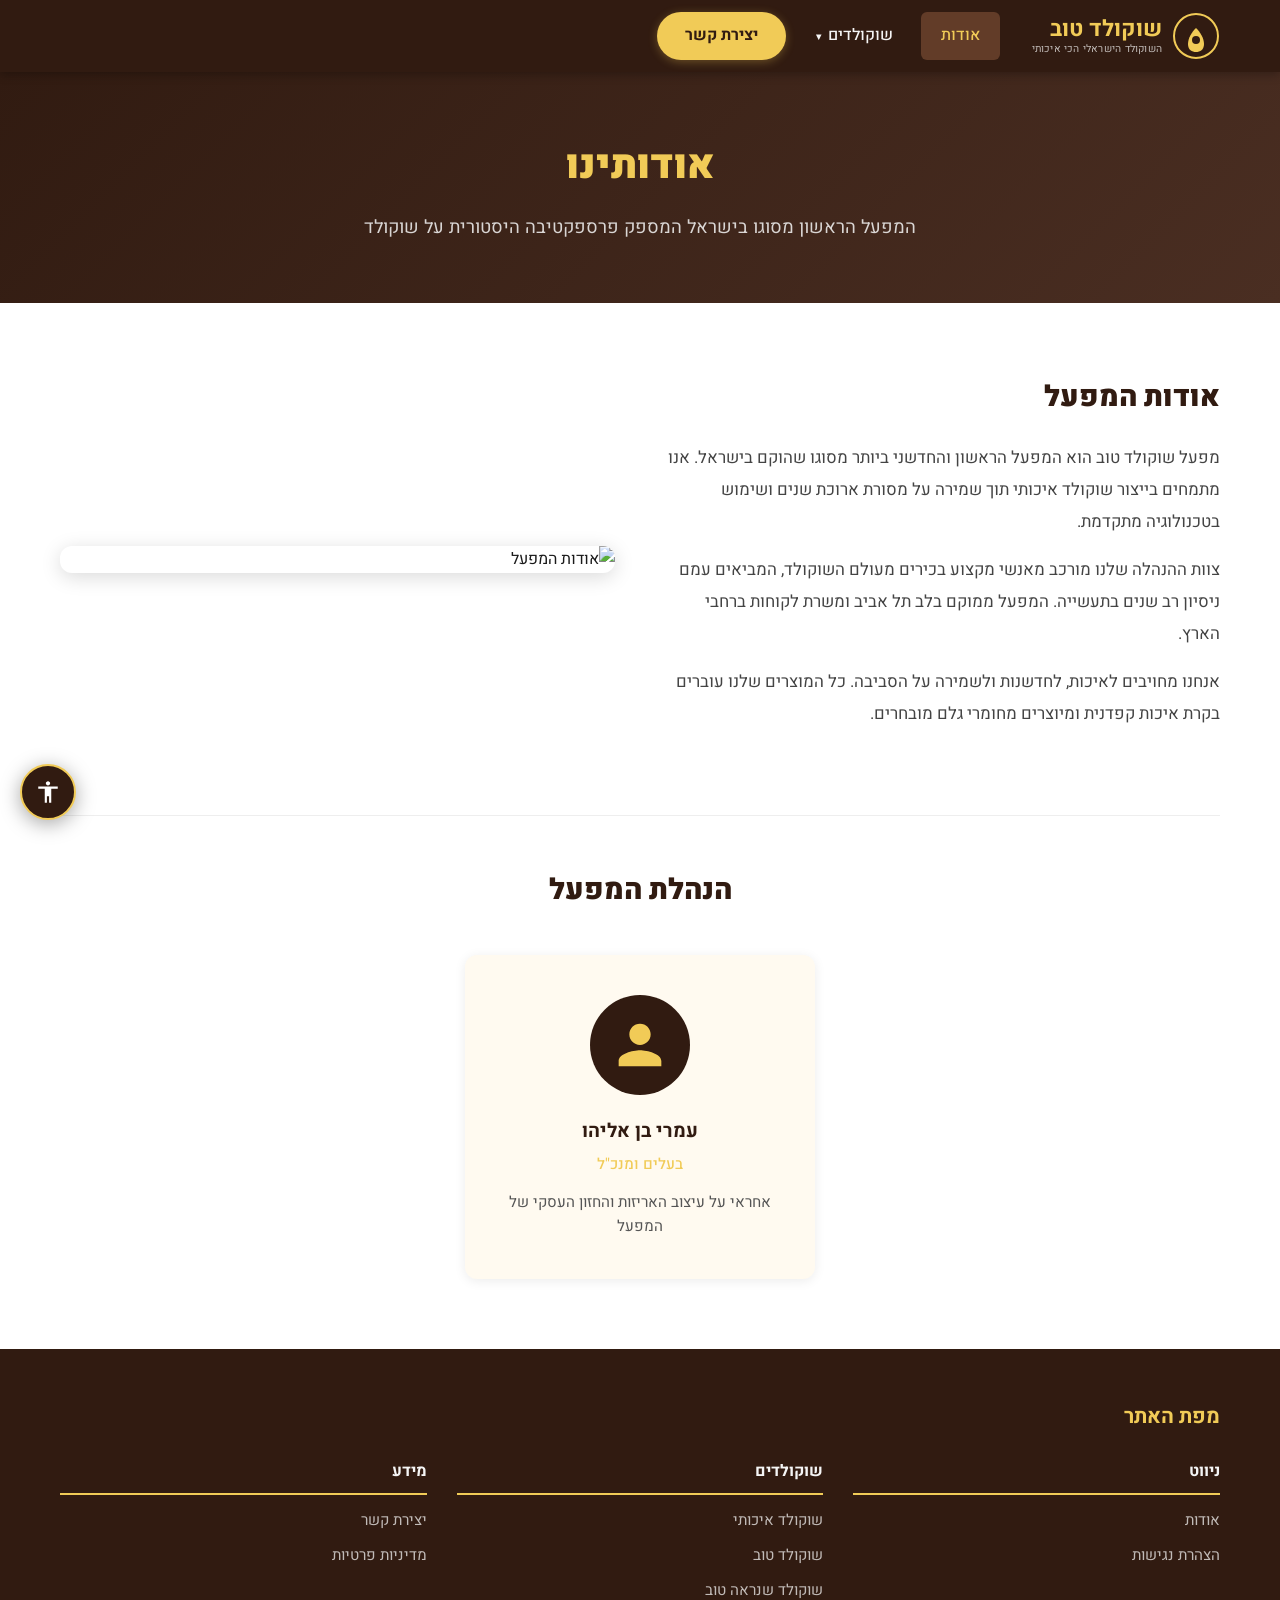
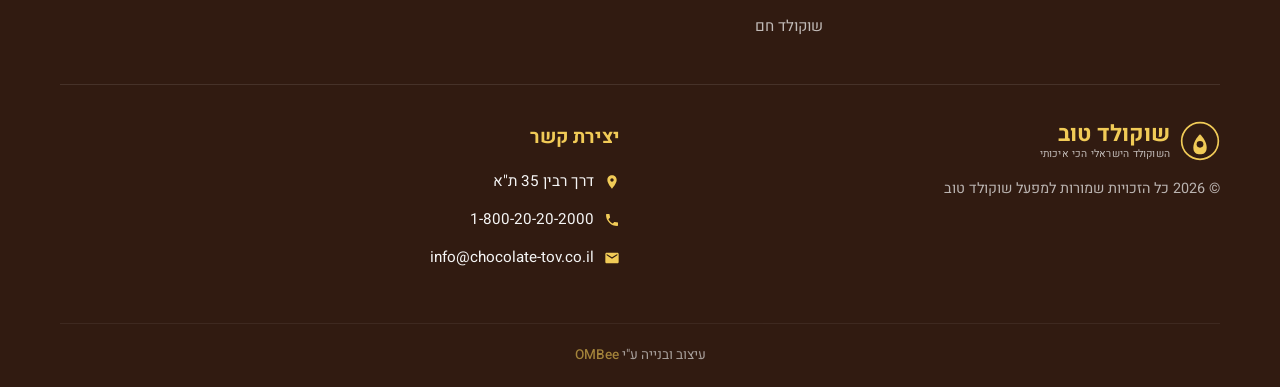
==== about.html @ 1909a690 "Add all site pages, upgrade accessibility panel, and refine UI - Add 7 new pages: about, 4 product p" ====
<!DOCTYPE html>
<html lang="he" dir="rtl">
<head>
    <meta charset="UTF-8">
    <meta name="viewport" content="width=device-width, initial-scale=1.0">
    <title>אודותינו - מפעל שוקולד טוב</title>
    <link rel="stylesheet" href="css/style.css">
    <link rel="preconnect" href="https://fonts.googleapis.com">
    <link rel="preconnect" href="https://fonts.gstatic.com" crossorigin>
    <link href="https://fonts.googleapis.com/css2?family=Heebo:wght@300;400;500;700;900&display=swap" rel="stylesheet">
</head>
<body>

    <!-- Header -->
    <header class="header">
        <div class="container header-inner">
            <a href="index.html" class="logo">
                <svg width="48" height="48" viewBox="0 0 48 48" fill="none" xmlns="http://www.w3.org/2000/svg">
                    <circle cx="24" cy="24" r="22" stroke="#f1cb57" stroke-width="2" fill="none"/>
                    <path d="M16 32c0-6 4-12 8-16 4 4 8 10 8 16s-4 8-8 8-8-2-8-8z" fill="#f1cb57"/>
                    <circle cx="24" cy="28" r="4" fill="#311b11"/>
                </svg>
                <span class="logo-text">שוקולד טוב<span class="logo-subtitle">השוקולד הישראלי הכי איכותי</span></span>
            </a>

            <button class="hamburger" aria-label="תפריט" aria-expanded="false">
                <span></span>
                <span></span>
                <span></span>
            </button>

            <nav class="nav">
                <ul class="nav-list">
                    <li><a href="about.html" class="active">אודות</a></li>
                    <li class="has-submenu">
                        <a href="index.html#products">שוקולדים <span class="arrow">&#9660;</span></a>
                        <ul class="submenu">
                            <li><a href="chocolate-quality.html">שוקולד איכותי</a></li>
                            <li><a href="chocolate-good.html">שוקולד טוב</a></li>
                            <li><a href="chocolate-looks.html">שוקולד שנראה טוב</a></li>
                            <li><a href="chocolate-hot.html">שוקולד חם</a></li>
                        </ul>
                    </li>
                    <li><a href="contact.html" class="nav-cta">יצירת קשר</a></li>
                </ul>
            </nav>
        </div>
    </header>

    <!-- Page Hero -->
    <section class="page-hero">
        <div class="container">
            <h1>אודותינו</h1>
            <p>המפעל הראשון מסוגו בישראל המספק פרספקטיבה היסטורית על שוקולד</p>
        </div>
    </section>

    <!-- About Content -->
    <section class="inner-content">
        <div class="container">
            <div class="about-grid">
                <div class="about-text">
                    <h2>אודות המפעל</h2>
                    <p>מפעל שוקולד טוב הוא המפעל הראשון והחדשני ביותר מסוגו שהוקם בישראל. אנו מתמחים בייצור שוקולד איכותי תוך שמירה על מסורת ארוכת שנים ושימוש בטכנולוגיה מתקדמת.</p>
                    <p>צוות ההנהלה שלנו מורכב מאנשי מקצוע בכירים מעולם השוקולד, המביאים עמם ניסיון רב שנים בתעשייה. המפעל ממוקם בלב תל אביב ומשרת לקוחות ברחבי הארץ.</p>
                    <p>אנחנו מחויבים לאיכות, לחדשנות ולשמירה על הסביבה. כל המוצרים שלנו עוברים בקרת איכות קפדנית ומיוצרים מחומרי גלם מובחרים.</p>
                </div>
                <div class="about-image">
                    <img src="https://images.unsplash.com/photo-1606312619070-d48b4c652a52?w=500&h=400&fit=crop&q=80" alt="אודות המפעל">
                </div>
            </div>

            <!-- Management Section -->
            <div class="management-section">
                <h2>הנהלת המפעל</h2>
                <div class="management-grid">
                    <div class="management-card">
                        <div class="management-avatar">
                            <svg width="64" height="64" viewBox="0 0 24 24" fill="#f1cb57"><path d="M12 12c2.21 0 4-1.79 4-4s-1.79-4-4-4-4 1.79-4 4 1.79 4 4 4zm0 2c-2.67 0-8 1.34-8 4v2h16v-2c0-2.66-5.33-4-8-4z"/></svg>
                        </div>
                        <h3>עמרי בן אליהו</h3>
                        <p class="management-role">בעלים ומנכ"ל</p>
                        <p>אחראי על עיצוב האריזות והחזון העסקי של המפעל</p>
                    </div>
                </div>
            </div>
        </div>
    </section>

    <!-- Footer -->
    <footer class="footer">
        <div class="container">
            <!-- מפת האתר -->
            <div class="footer-sitemap">
                <h3 class="footer-sitemap-title">מפת האתר</h3>
                <div class="sitemap-grid">
                    <div class="sitemap-col">
                        <h4>ניווט</h4>
                        <ul>
                            <li><a href="about.html">אודות</a></li>
                            <li><a href="accessibility.html">הצהרת נגישות</a></li>
                        </ul>
                    </div>
                    <div class="sitemap-col">
                        <h4>שוקולדים</h4>
                        <ul>
                            <li><a href="chocolate-quality.html">שוקולד איכותי</a></li>
                            <li><a href="chocolate-good.html">שוקולד טוב</a></li>
                            <li><a href="chocolate-looks.html">שוקולד שנראה טוב</a></li>
                            <li><a href="chocolate-hot.html">שוקולד חם</a></li>
                        </ul>
                    </div>
                    <div class="sitemap-col">
                        <h4>מידע</h4>
                        <ul>
                            <li><a href="contact.html" class="nav-cta">יצירת קשר</a></li>
                            <li><a href="privacy.html">מדיניות פרטיות</a></li>
                        </ul>
                    </div>
                </div>
            </div>
            <div class="footer-grid">
                <div class="footer-info">
                    <a href="index.html" class="logo footer-logo">
                        <svg width="40" height="40" viewBox="0 0 48 48" fill="none" xmlns="http://www.w3.org/2000/svg">
                            <circle cx="24" cy="24" r="22" stroke="#f1cb57" stroke-width="2" fill="none"/>
                            <path d="M16 32c0-6 4-12 8-16 4 4 8 10 8 16s-4 8-8 8-8-2-8-8z" fill="#f1cb57"/>
                            <circle cx="24" cy="28" r="4" fill="#311b11"/>
                        </svg>
                        <span class="logo-text">שוקולד טוב<span class="logo-subtitle">השוקולד הישראלי הכי איכותי</span></span>
                    </a>
                    <p class="footer-copyright">&copy; 2026 כל הזכויות שמורות למפעל שוקולד טוב</p>
                </div>
                <div class="footer-contact">
                    <h3>יצירת קשר</h3>
                    <ul>
                        <li>
                            <svg width="16" height="16" viewBox="0 0 24 24" fill="#f1cb57"><path d="M12 2C8.13 2 5 5.13 5 9c0 5.25 7 13 7 13s7-7.75 7-13c0-3.87-3.13-7-7-7zm0 9.5c-1.38 0-2.5-1.12-2.5-2.5s1.12-2.5 2.5-2.5 2.5 1.12 2.5 2.5-1.12 2.5-2.5 2.5z"/></svg>
                            <span>דרך רבין 35 ת"א</span>
                        </li>
                        <li>
                            <svg width="16" height="16" viewBox="0 0 24 24" fill="#f1cb57"><path d="M6.62 10.79c1.44 2.83 3.76 5.14 6.59 6.59l2.2-2.2c.27-.27.67-.36 1.02-.24 1.12.37 2.33.57 3.57.57.55 0 1 .45 1 1V20c0 .55-.45 1-1 1-9.39 0-17-7.61-17-17 0-.55.45-1 1-1h3.5c.55 0 1 .45 1 1 0 1.25.2 2.45.57 3.57.11.35.03.74-.25 1.02l-2.2 2.2z"/></svg>
                            <a href="tel:1-800-20-20-2000">1-800-20-20-2000</a>
                        </li>
                        <li>
                            <svg width="16" height="16" viewBox="0 0 24 24" fill="#f1cb57"><path d="M20 4H4c-1.1 0-1.99.9-1.99 2L2 18c0 1.1.9 2 2 2h16c1.1 0 2-.9 2-2V6c0-1.1-.9-2-2-2zm0 4l-8 5-8-5V6l8 5 8-5v2z"/></svg>
                            <a href="mailto:info@chocolate-tov.co.il">info@chocolate-tov.co.il</a>
                        </li>
                    </ul>
                </div>
            </div>
            <div class="footer-bottom">
                <p>עיצוב ובנייה ע"י <a href="https://ombee.co.il" target="_blank">OMBee</a></p>
            </div>
        </div>
    </footer>

    <!-- Accessibility Button -->
    <button class="accessibility-btn" id="accessibilityBtn" aria-label="פתיחת תפריט נגישות">
        <svg width="26" height="26" viewBox="0 0 24 24" fill="white"><path d="M12 2c1.1 0 2 .9 2 2s-.9 2-2 2-2-.9-2-2 .9-2 2-2zm9 7h-6v13h-2v-6h-2v6H9V9H3V7h18v2z"/></svg>
    </button>

    <div class="accessibility-panel" id="accessibilityPanel" role="dialog" aria-label="הגדרות נגישות">
        <div class="a11y-header">
            <h3><svg width="20" height="20" viewBox="0 0 24 24" fill="currentColor"><path d="M12 2c1.1 0 2 .9 2 2s-.9 2-2 2-2-.9-2-2 .9-2 2-2zm9 7h-6v13h-2v-6h-2v6H9V9H3V7h18v2z"/></svg> הגדרות נגישות</h3>
            <button class="a11y-close" id="a11yClose" aria-label="סגירת תפריט נגישות">&times;</button>
        </div>
        <div class="a11y-options">
            <button class="a11y-option" data-action="high-contrast"><span class="a11y-icon">&#9681;</span><span>ניגודיות גבוהה</span></button>
            <button class="a11y-option" data-action="grayscale"><span class="a11y-icon">&#9790;</span><span>גווני אפור</span></button>
            <button class="a11y-option" data-action="dark-mode"><span class="a11y-icon">&#9789;</span><span>מצב חשוך</span></button>
            <button class="a11y-option" data-action="large-text"><span class="a11y-icon">A+</span><span>הגדלת טקסט</span></button>
            <button class="a11y-option" data-action="line-height"><span class="a11y-icon">&#8661;</span><span>ריווח שורות</span></button>
            <button class="a11y-option" data-action="text-spacing"><span class="a11y-icon">&#8596;</span><span>ריווח טקסט</span></button>
            <button class="a11y-option" data-action="dyslexia-font"><span class="a11y-icon">Aa</span><span>גופן דיסלקציה</span></button>
            <button class="a11y-option" data-action="text-align"><span class="a11y-icon">&#8676;</span><span>יישור שמאלה</span></button>
            <button class="a11y-option" data-action="highlight-links"><span class="a11y-icon">&#128279;</span><span>הדגשת קישורים</span></button>
            <button class="a11y-option" data-action="big-cursor"><span class="a11y-icon">&#9757;</span><span>סמן מוגדל</span></button>
            <button class="a11y-option" data-action="hide-images"><span class="a11y-icon">&#128247;</span><span>הסתרת תמונות</span></button>
            <button class="a11y-option" data-action="disable-animations"><span class="a11y-icon">&#9724;</span><span>ביטול אנימציות</span></button>
            <button class="a11y-option" data-action="color-saturation"><span class="a11y-icon">&#127752;</span><span>רוויית צבע</span></button>
            <button class="a11y-option" data-action="image-captions"><span class="a11y-icon">&#128196;</span><span>כיתוב תמונות</span></button>
            <button class="a11y-option a11y-reset" data-action="reset"><span class="a11y-icon">&#8634;</span><span>איפוס הכל</span></button>
        </div>
    </div>

    <script src="js/main.js"></script>
</body>
</html>
---- css/style.css ----
/* ===== Reset & Base ===== */
*,
*::before,
*::after {
    margin: 0;
    padding: 0;
    box-sizing: border-box;
}

:root {
    --brown-dark: #311b11;
    --brown-mid: #4A2E22;
    --brown-light: #623c28;
    --gold: #f1cb57;
    --cream: #fffaf0;
    --white: #ffffff;
    --text-dark: #1a1a1a;
    --text-light: #f5f5f5;
    --shadow: 0 4px 20px rgba(0, 0, 0, 0.15);
    --transition: 0.3s ease;
}

html {
    scroll-behavior: smooth;
}

body {
    font-family: 'Heebo', 'Segoe UI', Arial, sans-serif;
    color: var(--text-dark);
    background: var(--cream);
    line-height: 1.7;
    direction: rtl;
    overflow-x: hidden;
}

a {
    text-decoration: none;
    color: inherit;
    transition: color var(--transition);
}

ul {
    list-style: none;
}

img {
    max-width: 100%;
    height: auto;
    display: block;
}

.container {
    max-width: 1200px;
    margin: 0 auto;
    padding: 0 20px;
}

/* ===== Header ===== */
.header {
    background: var(--brown-dark);
    position: sticky;
    top: 0;
    z-index: 1000;
    box-shadow: 0 2px 10px rgba(0, 0, 0, 0.3);
}

.header-inner {
    display: flex;
    align-items: center;
    gap: 32px;
    height: 72px;
}

.logo {
    display: flex;
    align-items: center;
    gap: 10px;
}

.logo-text {
    font-size: 1.4rem;
    font-weight: 700;
    color: var(--gold);
    display: flex;
    flex-direction: column;
    line-height: 1.2;
}

.logo-subtitle {
    font-size: 0.65rem;
    font-weight: 400;
    color: rgba(255, 255, 255, 0.7);
    letter-spacing: 0.02em;
}

/* Navigation */
.nav-list {
    display: flex;
    gap: 8px;
}

.nav-list > li > a {
    display: block;
    padding: 10px 20px;
    color: var(--text-light);
    font-weight: 500;
    font-size: 1rem;
    border-radius: 6px;
    transition: background var(--transition), color var(--transition);
}

.nav-list > li > a:hover {
    background: var(--brown-light);
    color: var(--gold);
}

/* Nav CTA Button */
.nav-list > li > a.nav-cta {
    background: var(--gold);
    color: var(--brown-dark);
    font-weight: 700;
    border-radius: 50px;
    padding: 10px 28px;
    box-shadow: 0 2px 10px rgba(241, 203, 87, 0.3);
    transition: all var(--transition);
}

.nav-list > li > a.nav-cta:hover {
    background: #e5bf44;
    color: var(--brown-dark);
    transform: translateY(-2px);
    box-shadow: 0 6px 20px rgba(241, 203, 87, 0.5);
}

.nav-list > li > a.nav-cta.active {
    background: #e5bf44;
    color: var(--brown-dark);
}

/* Submenu */
.has-submenu {
    position: relative;
}

.has-submenu .arrow {
    font-size: 0.6em;
    display: inline-block;
    transition: transform var(--transition);
}

.has-submenu:hover .arrow {
    transform: rotate(180deg);
}

.submenu {
    position: absolute;
    top: 100%;
    right: 0;
    background: var(--brown-mid);
    border-radius: 8px;
    min-width: 200px;
    padding: 8px 0;
    box-shadow: var(--shadow);
    opacity: 0;
    visibility: hidden;
    transform: translateY(10px);
    transition: all var(--transition);
    z-index: 100;
}

.has-submenu:hover .submenu {
    opacity: 1;
    visibility: visible;
    transform: translateY(0);
}

.submenu li a {
    display: block;
    padding: 10px 20px;
    color: var(--text-light);
    font-size: 0.95rem;
    transition: background var(--transition), padding var(--transition);
}

.submenu li a:hover {
    background: var(--brown-light);
    padding-right: 28px;
    color: var(--gold);
}

/* Hamburger */
.hamburger {
    display: none;
    flex-direction: column;
    gap: 5px;
    background: none;
    border: none;
    cursor: pointer;
    padding: 8px;
    z-index: 1001;
    margin-right: auto;
}

.hamburger span {
    display: block;
    width: 26px;
    height: 3px;
    background: var(--gold);
    border-radius: 3px;
    transition: all var(--transition);
}

.hamburger.active span:nth-child(1) {
    transform: rotate(45deg) translate(5px, 6px);
}

.hamburger.active span:nth-child(2) {
    opacity: 0;
}

.hamburger.active span:nth-child(3) {
    transform: rotate(-45deg) translate(5px, -6px);
}

/* ===== Hero ===== */
.hero {
    position: relative;
    min-height: 520px;
    display: flex;
    align-items: center;
    background:
        linear-gradient(135deg, rgba(49, 27, 17, 0.92) 0%, rgba(74, 46, 34, 0.85) 100%),
        url('https://images.unsplash.com/photo-1575377427642-087cf684f29d?w=1600&h=600&fit=crop&q=80') center/cover no-repeat;
    overflow: hidden;
}

.hero::before {
    content: '';
    position: absolute;
    top: -50%;
    right: -20%;
    width: 600px;
    height: 600px;
    background: radial-gradient(circle, rgba(241, 203, 87, 0.08) 0%, transparent 70%);
    border-radius: 50%;
}

.hero-content {
    position: relative;
    z-index: 2;
    max-width: 650px;
    padding: 80px 0;
}

.hero h1 {
    font-size: 3rem;
    font-weight: 900;
    color: var(--gold);
    margin-bottom: 20px;
    line-height: 1.2;
}

.hero p {
    font-size: 1.2rem;
    color: var(--text-light);
    margin-bottom: 32px;
    line-height: 1.8;
    opacity: 0.9;
}

/* Buttons */
.btn {
    display: inline-block;
    padding: 14px 36px;
    border-radius: 8px;
    font-weight: 700;
    font-size: 1rem;
    cursor: pointer;
    border: none;
    transition: all var(--transition);
    font-family: inherit;
}

.btn-primary {
    background: var(--gold);
    color: var(--brown-dark);
}

.btn-primary:hover {
    background: #e5bf44;
    transform: translateY(-2px);
    box-shadow: 0 6px 20px rgba(241, 203, 87, 0.4);
}

/* ===== Products ===== */
.products {
    padding: 80px 0;
    background: var(--white);
}

.section-header {
    text-align: center;
    margin-bottom: 50px;
}

.section-header h2 {
    font-size: 2.2rem;
    font-weight: 900;
    color: var(--brown-dark);
    margin-bottom: 8px;
}

.section-subtitle {
    font-size: 1.15rem;
    color: var(--brown-light);
    font-weight: 400;
}

.products-grid {
    display: grid;
    grid-template-columns: repeat(3, 1fr);
    gap: 28px;
}

.product-card {
    background: var(--cream);
    border-radius: 12px;
    overflow: hidden;
    box-shadow: 0 2px 12px rgba(0, 0, 0, 0.08);
    transition: all var(--transition);
    display: block;
}

.product-card:hover {
    transform: translateY(-6px);
    box-shadow: 0 12px 32px rgba(0, 0, 0, 0.15);
}

.product-image {
    overflow: hidden;
    aspect-ratio: 4/3;
}

.product-image img {
    width: 100%;
    height: 100%;
    object-fit: cover;
    transition: transform 0.5s ease;
}

.product-card:hover .product-image img {
    transform: scale(1.08);
}

.product-card h3 {
    padding: 18px 20px;
    font-size: 1.1rem;
    font-weight: 700;
    color: var(--brown-dark);
    text-align: center;
}

/* ===== About ===== */
.about {
    padding: 80px 0;
    background: var(--cream);
}

.about-grid {
    display: grid;
    grid-template-columns: 1fr 1fr;
    gap: 50px;
    align-items: center;
}

.about-text h2 {
    font-size: 2rem;
    font-weight: 900;
    color: var(--brown-dark);
    margin-bottom: 20px;
}

.about-text p {
    font-size: 1.05rem;
    color: #444;
    margin-bottom: 16px;
    line-height: 1.9;
}

.about-image img {
    border-radius: 12px;
    box-shadow: var(--shadow);
}

/* ===== Footer Sitemap ===== */
.footer-sitemap {
    padding-bottom: 36px;
    margin-bottom: 36px;
    border-bottom: 1px solid rgba(255, 255, 255, 0.1);
}

.footer-sitemap-title {
    font-size: 1.3rem;
    font-weight: 700;
    color: var(--gold);
    margin-bottom: 24px;
}

.sitemap-grid {
    display: grid;
    grid-template-columns: repeat(3, 1fr);
    gap: 30px;
}

.sitemap-col h4 {
    font-size: 1rem;
    font-weight: 700;
    color: var(--text-light);
    margin-bottom: 12px;
    padding-bottom: 8px;
    border-bottom: 2px solid var(--gold);
}

.sitemap-col ul li {
    margin-bottom: 8px;
}

.sitemap-col ul li a {
    color: rgba(255, 255, 255, 0.7);
    font-size: 0.95rem;
    transition: color var(--transition), padding var(--transition);
}

.sitemap-col ul li a:hover {
    color: var(--gold);
    padding-right: 6px;
}

/* ===== Page Hero (Inner Pages) ===== */
.page-hero {
    background: linear-gradient(135deg, var(--brown-dark) 0%, var(--brown-mid) 100%);
    padding: 60px 0;
    text-align: center;
}

.page-hero h1 {
    font-size: 2.5rem;
    font-weight: 900;
    color: var(--gold);
    margin-bottom: 12px;
}

.page-hero p {
    font-size: 1.15rem;
    color: var(--text-light);
    opacity: 0.85;
}

/* ===== Contact Page ===== */
.contact-section {
    padding: 70px 0;
    background: var(--white);
}

.contact-grid {
    display: grid;
    grid-template-columns: 1.2fr 0.8fr;
    gap: 50px;
    align-items: start;
}

.contact-form-wrapper h2 {
    font-size: 1.6rem;
    font-weight: 900;
    color: var(--brown-dark);
    margin-bottom: 28px;
}

.form-row {
    display: grid;
    grid-template-columns: 1fr 1fr;
    gap: 20px;
}

.form-group {
    margin-bottom: 20px;
}

.form-group label {
    display: block;
    font-size: 0.95rem;
    font-weight: 500;
    color: var(--brown-dark);
    margin-bottom: 6px;
}

.required {
    color: #e74c3c;
}

.form-group input,
.form-group select,
.form-group textarea {
    width: 100%;
    padding: 12px 16px;
    border: 1px solid #d4d0cc;
    border-radius: 8px;
    font-family: inherit;
    font-size: 1rem;
    color: var(--text-dark);
    background: var(--cream);
    transition: border-color var(--transition), box-shadow var(--transition);
}

.form-group input:focus,
.form-group select:focus,
.form-group textarea:focus {
    outline: none;
    border-color: var(--gold);
    box-shadow: 0 0 0 3px rgba(241, 203, 87, 0.2);
}

.form-group textarea {
    resize: vertical;
    min-height: 120px;
}

.btn-submit {
    width: 100%;
    padding: 16px;
    font-size: 1.1rem;
}

/* Contact Info Sidebar */
.contact-info-sidebar {
    display: flex;
    flex-direction: column;
    gap: 16px;
}

.info-card {
    background: var(--cream);
    border-radius: 12px;
    padding: 24px;
    display: flex;
    align-items: flex-start;
    gap: 16px;
    box-shadow: 0 2px 8px rgba(0, 0, 0, 0.06);
}

.info-icon {
    width: 48px;
    height: 48px;
    background: var(--brown-dark);
    border-radius: 50%;
    display: flex;
    align-items: center;
    justify-content: center;
    flex-shrink: 0;
}

.info-card h3 {
    font-size: 1rem;
    font-weight: 700;
    color: var(--brown-dark);
    margin-bottom: 4px;
}

.info-card p {
    font-size: 0.95rem;
    color: #555;
    line-height: 1.6;
}

.info-card a {
    color: var(--brown-light);
}

.info-card a:hover {
    color: var(--gold);
}

.map-placeholder {
    border-radius: 12px;
    overflow: hidden;
    position: relative;
    box-shadow: 0 2px 8px rgba(0, 0, 0, 0.06);
}

.map-placeholder img {
    width: 100%;
    height: 200px;
    object-fit: cover;
}

.map-overlay {
    position: absolute;
    bottom: 0;
    left: 0;
    right: 0;
    background: rgba(49, 27, 17, 0.85);
    color: var(--text-light);
    padding: 12px 20px;
    font-size: 0.9rem;
    text-align: center;
}

/* Form Success Message */
.form-success {
    text-align: center;
    padding: 60px 20px;
}

.form-success .success-icon {
    width: 80px;
    height: 80px;
    background: #27ae60;
    color: white;
    border-radius: 50%;
    display: flex;
    align-items: center;
    justify-content: center;
    font-size: 2.5rem;
    margin: 0 auto 20px;
}

.form-success h3 {
    font-size: 1.5rem;
    color: var(--brown-dark);
    margin-bottom: 10px;
}

.form-success p {
    color: #555;
    font-size: 1.05rem;
}

.hidden {
    display: none !important;
}

/* Active nav link */
.nav-list > li > a.active {
    background: var(--brown-light);
    color: var(--gold);
}

/* ===== Inner Content Pages ===== */
.inner-content {
    padding: 70px 0;
    background: var(--white);
}

.inner-content h2 {
    font-size: 1.8rem;
    font-weight: 900;
    color: var(--brown-dark);
    margin-bottom: 20px;
}

/* Product Detail Layout */
.product-detail {
    display: grid;
    grid-template-columns: 1fr 1fr;
    gap: 50px;
    align-items: center;
}

.product-detail-text p {
    font-size: 1.05rem;
    color: #444;
    margin-bottom: 16px;
    line-height: 1.9;
}

.product-detail-text .btn {
    margin-top: 12px;
}

.product-detail-image img {
    border-radius: 12px;
    box-shadow: var(--shadow);
}

/* Management Section */
.management-section {
    margin-top: 70px;
    padding-top: 50px;
    border-top: 1px solid #eee;
}

.management-section h2 {
    text-align: center;
    margin-bottom: 40px;
}

.management-grid {
    display: grid;
    grid-template-columns: repeat(auto-fit, minmax(280px, 1fr));
    gap: 30px;
    justify-items: center;
}

.management-card {
    background: var(--cream);
    border-radius: 12px;
    padding: 40px 30px;
    text-align: center;
    box-shadow: 0 2px 12px rgba(0, 0, 0, 0.08);
    max-width: 350px;
}

.management-avatar {
    width: 100px;
    height: 100px;
    background: var(--brown-dark);
    border-radius: 50%;
    display: flex;
    align-items: center;
    justify-content: center;
    margin: 0 auto 20px;
}

.management-card h3 {
    font-size: 1.2rem;
    font-weight: 700;
    color: var(--brown-dark);
    margin-bottom: 4px;
}

.management-role {
    font-size: 0.95rem;
    color: var(--gold);
    font-weight: 500;
    margin-bottom: 12px;
}

.management-card p:last-child {
    font-size: 0.95rem;
    color: #555;
    line-height: 1.6;
}

/* Legal Content (Accessibility / Privacy) */
.legal-content {
    max-width: 800px;
    margin: 0 auto;
}

.legal-content h2 {
    font-size: 1.8rem;
    margin-bottom: 8px;
}

.legal-date {
    font-size: 0.9rem;
    color: #888;
    margin-bottom: 32px;
}

.legal-content h3 {
    font-size: 1.2rem;
    font-weight: 700;
    color: var(--brown-dark);
    margin-top: 28px;
    margin-bottom: 12px;
}

.legal-content p {
    font-size: 1.05rem;
    color: #444;
    margin-bottom: 12px;
    line-height: 1.9;
}

.legal-list {
    padding-right: 24px;
    margin-bottom: 16px;
}

.legal-list li {
    font-size: 1.05rem;
    color: #444;
    margin-bottom: 8px;
    line-height: 1.8;
    list-style: disc;
}

.legal-list a {
    color: var(--brown-light);
}

.legal-list a:hover {
    color: var(--gold);
}

/* ===== Footer ===== */
.footer {
    background: var(--brown-dark);
    color: var(--text-light);
    padding: 50px 0 0;
}

.footer-grid {
    display: grid;
    grid-template-columns: 1fr 1fr;
    gap: 40px;
    align-items: start;
}

.footer-logo {
    margin-bottom: 16px;
}

.footer-copyright {
    font-size: 0.9rem;
    opacity: 0.7;
    margin-top: 12px;
}

.footer-contact h3 {
    font-size: 1.2rem;
    font-weight: 700;
    color: var(--gold);
    margin-bottom: 16px;
}

.footer-contact ul li {
    display: flex;
    align-items: center;
    gap: 10px;
    margin-bottom: 12px;
    font-size: 0.95rem;
}

.footer-contact ul li a {
    color: var(--text-light);
}

.footer-contact ul li a:hover {
    color: var(--gold);
}

.footer-bottom {
    text-align: center;
    padding: 20px 0;
    margin-top: 40px;
    border-top: 1px solid rgba(255, 255, 255, 0.1);
    font-size: 0.85rem;
    opacity: 0.6;
}

.footer-bottom a {
    color: var(--gold);
    font-weight: 500;
}

/* ===== Cookie Banner ===== */
.cookie-banner {
    position: fixed;
    bottom: 0;
    left: 0;
    right: 0;
    background: var(--brown-mid);
    color: var(--text-light);
    padding: 16px 0;
    z-index: 2000;
    box-shadow: 0 -4px 20px rgba(0, 0, 0, 0.3);
    transform: translateY(0);
    transition: transform 0.4s ease;
}

.cookie-banner.hidden {
    transform: translateY(100%);
}

.cookie-inner {
    display: flex;
    align-items: center;
    justify-content: space-between;
    gap: 20px;
    flex-wrap: wrap;
}

.cookie-inner p {
    font-size: 0.95rem;
}

.cookie-buttons {
    display: flex;
    gap: 10px;
    flex-shrink: 0;
}

.btn-cookie-accept {
    background: var(--gold);
    color: var(--brown-dark);
    padding: 10px 24px;
    border-radius: 6px;
    font-weight: 700;
    font-size: 0.9rem;
}

.btn-cookie-accept:hover {
    background: #e5bf44;
}

.btn-cookie-decline {
    background: transparent;
    color: var(--text-light);
    padding: 10px 24px;
    border-radius: 6px;
    font-weight: 500;
    font-size: 0.9rem;
    border: 1px solid rgba(255, 255, 255, 0.3);
}

.btn-cookie-decline:hover {
    border-color: var(--gold);
    color: var(--gold);
}

.btn-cookie-info {
    padding: 10px 24px;
    font-size: 0.9rem;
    color: var(--gold);
    font-weight: 500;
}

.btn-cookie-info:hover {
    text-decoration: underline;
}

/* ===== Accessibility Button ===== */
.accessibility-btn {
    position: fixed;
    bottom: 80px;
    left: 20px;
    width: 56px;
    height: 56px;
    border-radius: 50%;
    background: var(--brown-dark);
    border: 2px solid var(--gold);
    display: flex;
    align-items: center;
    justify-content: center;
    cursor: pointer;
    z-index: 1500;
    box-shadow: 0 4px 20px rgba(0, 0, 0, 0.35);
    transition: all var(--transition);
    animation: a11y-pulse 3s ease-in-out infinite;
}

@keyframes a11y-pulse {
    0%, 100% { box-shadow: 0 4px 20px rgba(0, 0, 0, 0.35); }
    50% { box-shadow: 0 4px 20px rgba(241, 203, 87, 0.4); }
}

.accessibility-btn:hover {
    background: var(--brown-light);
    transform: scale(1.1);
    animation: none;
}

/* Accessibility Panel */
.accessibility-panel {
    position: fixed;
    bottom: 146px;
    left: 20px;
    width: 340px;
    max-height: calc(100vh - 180px);
    background: var(--white);
    border-radius: 16px;
    box-shadow: 0 12px 48px rgba(0, 0, 0, 0.25);
    z-index: 1500;
    opacity: 0;
    visibility: hidden;
    transform: translateY(20px) scale(0.95);
    transition: all 0.35s cubic-bezier(0.4, 0, 0.2, 1);
    overflow: hidden;
    display: flex;
    flex-direction: column;
}

.accessibility-panel.active {
    opacity: 1;
    visibility: visible;
    transform: translateY(0) scale(1);
}

.a11y-header {
    display: flex;
    align-items: center;
    justify-content: space-between;
    padding: 18px 20px;
    background: var(--brown-dark);
    color: var(--text-light);
}

.a11y-header h3 {
    font-size: 1.05rem;
    font-weight: 700;
    color: var(--gold);
    display: flex;
    align-items: center;
    gap: 8px;
}

.a11y-header h3 svg {
    flex-shrink: 0;
}

.a11y-close {
    background: none;
    border: none;
    font-size: 1.6rem;
    cursor: pointer;
    color: rgba(255, 255, 255, 0.6);
    line-height: 1;
    width: 32px;
    height: 32px;
    display: flex;
    align-items: center;
    justify-content: center;
    border-radius: 50%;
    transition: all var(--transition);
}

.a11y-close:hover {
    color: var(--white);
    background: rgba(255, 255, 255, 0.15);
}

.a11y-options {
    padding: 14px;
    display: grid;
    grid-template-columns: repeat(3, 1fr);
    gap: 8px;
    overflow-y: auto;
    max-height: calc(100vh - 280px);
}

.a11y-option {
    display: flex;
    flex-direction: column;
    align-items: center;
    gap: 6px;
    padding: 14px 6px 12px;
    border: 2px solid #e8e4e0;
    border-radius: 10px;
    background: var(--white);
    cursor: pointer;
    font-family: inherit;
    font-size: 0.72rem;
    font-weight: 500;
    color: var(--text-dark);
    transition: all var(--transition);
    text-align: center;
    line-height: 1.3;
}

.a11y-option:hover {
    border-color: var(--gold);
    background: #fffef5;
    transform: translateY(-2px);
    box-shadow: 0 4px 12px rgba(0, 0, 0, 0.08);
}

.a11y-option.active {
    border-color: var(--gold);
    background: #fff8e0;
    box-shadow: inset 0 0 0 1px var(--gold);
}

.a11y-option.active .a11y-icon {
    color: var(--brown-dark);
}

.a11y-icon {
    width: 36px;
    height: 36px;
    display: flex;
    align-items: center;
    justify-content: center;
    font-size: 1.25rem;
    background: var(--cream);
    border-radius: 50%;
    color: var(--brown-light);
    transition: all var(--transition);
}

.a11y-option:hover .a11y-icon {
    background: #fff3d0;
}

.a11y-option.active .a11y-icon {
    background: var(--gold);
    color: var(--brown-dark);
}

.a11y-reset {
    grid-column: 1 / -1;
    flex-direction: row;
    gap: 8px;
    padding: 12px;
    background: var(--cream);
    border-color: #d4d0cc;
    font-weight: 700;
    font-size: 0.85rem;
}

.a11y-reset:hover {
    background: #fce4e4;
    border-color: #e74c3c;
    color: #c0392b;
}

.a11y-reset:hover .a11y-icon {
    background: #e74c3c;
    color: white;
}

/* ===== Responsive ===== */
@media (max-width: 1024px) {
    .products-grid {
        grid-template-columns: repeat(2, 1fr);
    }

    .hero h1 {
        font-size: 2.4rem;
    }
}

@media (max-width: 768px) {
    /* Contact Page */
    .contact-grid {
        grid-template-columns: 1fr;
        gap: 40px;
    }

    .form-row {
        grid-template-columns: 1fr;
        gap: 0;
    }

    .page-hero h1 {
        font-size: 2rem;
    }

    /* Mobile Navigation */
    .hamburger {
        display: flex;
    }

    .nav {
        position: fixed;
        top: 0;
        right: -100%;
        width: 280px;
        height: 100vh;
        background: var(--brown-dark);
        padding: 80px 20px 40px;
        transition: right var(--transition);
        z-index: 999;
        box-shadow: -4px 0 20px rgba(0, 0, 0, 0.3);
    }

    .nav.active {
        right: 0;
    }

    .nav-list {
        flex-direction: column;
        gap: 4px;
    }

    .nav-list > li > a {
        padding: 14px 16px;
        font-size: 1.1rem;
    }

    .submenu {
        position: static;
        opacity: 1;
        visibility: visible;
        transform: none;
        box-shadow: none;
        background: rgba(255, 255, 255, 0.05);
        border-radius: 6px;
        margin-top: 4px;
        display: none;
    }

    .has-submenu.open .submenu {
        display: block;
    }

    /* Hero */
    .hero {
        min-height: 400px;
    }

    .hero h1 {
        font-size: 2rem;
    }

    .hero p {
        font-size: 1rem;
    }

    .hero-content {
        padding: 60px 0;
    }

    /* Products */
    .products-grid {
        grid-template-columns: 1fr;
        gap: 20px;
    }

    .products {
        padding: 50px 0;
    }

    /* About */
    .about-grid {
        grid-template-columns: 1fr;
        gap: 30px;
    }

    .about-image {
        order: -1;
    }

    /* Product Detail */
    .product-detail {
        grid-template-columns: 1fr;
        gap: 30px;
    }

    .product-detail-image {
        order: -1;
    }

    /* Footer Sitemap */
    .sitemap-grid {
        grid-template-columns: 1fr;
        gap: 24px;
    }

    /* Footer */
    .footer-grid {
        grid-template-columns: 1fr;
        gap: 30px;
    }

    /* Cookie */
    .cookie-inner {
        flex-direction: column;
        text-align: center;
    }

    .cookie-buttons {
        justify-content: center;
        flex-wrap: wrap;
    }
}

@media (max-width: 480px) {
    .hero h1 {
        font-size: 1.7rem;
    }

    .section-header h2 {
        font-size: 1.8rem;
    }

    .btn {
        padding: 12px 28px;
        font-size: 0.95rem;
    }

    .a11y-options {
        grid-template-columns: 1fr 1fr;
    }

    .accessibility-panel {
        width: 300px;
        left: 10px;
        bottom: 140px;
    }
}

@media (max-width: 380px) {
    .accessibility-panel {
        width: calc(100vw - 20px);
        left: 10px;
    }
}

/* ===== Accessibility Modes ===== */
body.high-contrast {
    filter: contrast(1.5);
}

body.grayscale {
    filter: grayscale(1);
}

body.large-text {
    font-size: 120%;
}

body.highlight-links a {
    outline: 2px solid var(--gold) !important;
    outline-offset: 2px;
}

body.big-cursor,
body.big-cursor * {
    cursor: url("data:image/svg+xml,%3Csvg xmlns='http://www.w3.org/2000/svg' width='32' height='32' viewBox='0 0 32 32'%3E%3Cpath d='M4 4l20 8-8 4-4 8z' fill='black' stroke='white' stroke-width='1'/%3E%3C/svg%3E") 4 4, auto !important;
}

body.line-height-plus {
    line-height: 2.2;
}

body.hide-images img {
    visibility: hidden !important;
}

body.disable-animations,
body.disable-animations * {
    animation: none !important;
    transition: none !important;
}

body.dyslexia-font,
body.dyslexia-font * {
    font-family: 'OpenDyslexic', 'Heebo', Arial, sans-serif !important;
}

body.text-spacing {
    letter-spacing: 0.12em;
    word-spacing: 0.3em;
}

body.color-saturation {
    filter: saturate(2);
}

body.image-captions img[alt]::after {
    content: attr(alt);
    display: block;
    font-size: 0.85rem;
    color: #555;
    text-align: center;
    padding: 4px;
}

body.image-captions img[alt] {
    position: relative;
}

body.text-align-left {
    text-align: left !important;
    direction: ltr !important;
}

body.text-align-left .header,
body.text-align-left .footer {
    direction: rtl;
    text-align: right;
}

body.dark-mode {
    background: #1a1a2e !important;
    color: #e0e0e0 !important;
}

body.dark-mode .header {
    background: #16213e;
}

body.dark-mode .footer {
    background: #16213e;
}

body.dark-mode .inner-content,
body.dark-mode .products,
body.dark-mode .contact-section {
    background: #1a1a2e;
}

body.dark-mode .about,
body.dark-mode .page-hero {
    background: #0f3460;
}

body.dark-mode .product-card,
body.dark-mode .info-card,
body.dark-mode .management-card {
    background: #16213e;
    color: #e0e0e0;
}

body.dark-mode .product-card h3,
body.dark-mode .about-text h2,
body.dark-mode .inner-content h2,
body.dark-mode .legal-content h3,
body.dark-mode .contact-form-wrapper h2,
body.dark-mode .info-card h3,
body.dark-mode .section-header h2 {
    color: var(--gold);
}

body.dark-mode .about-text p,
body.dark-mode .product-detail-text p,
body.dark-mode .legal-content p,
body.dark-mode .legal-list li,
body.dark-mode .info-card p {
    color: #ccc;
}

body.dark-mode .form-group input,
body.dark-mode .form-group select,
body.dark-mode .form-group textarea {
    background: #16213e;
    color: #e0e0e0;
    border-color: #333;
}

body.dark-mode .sitemap-section {
    background: #16213e;
}
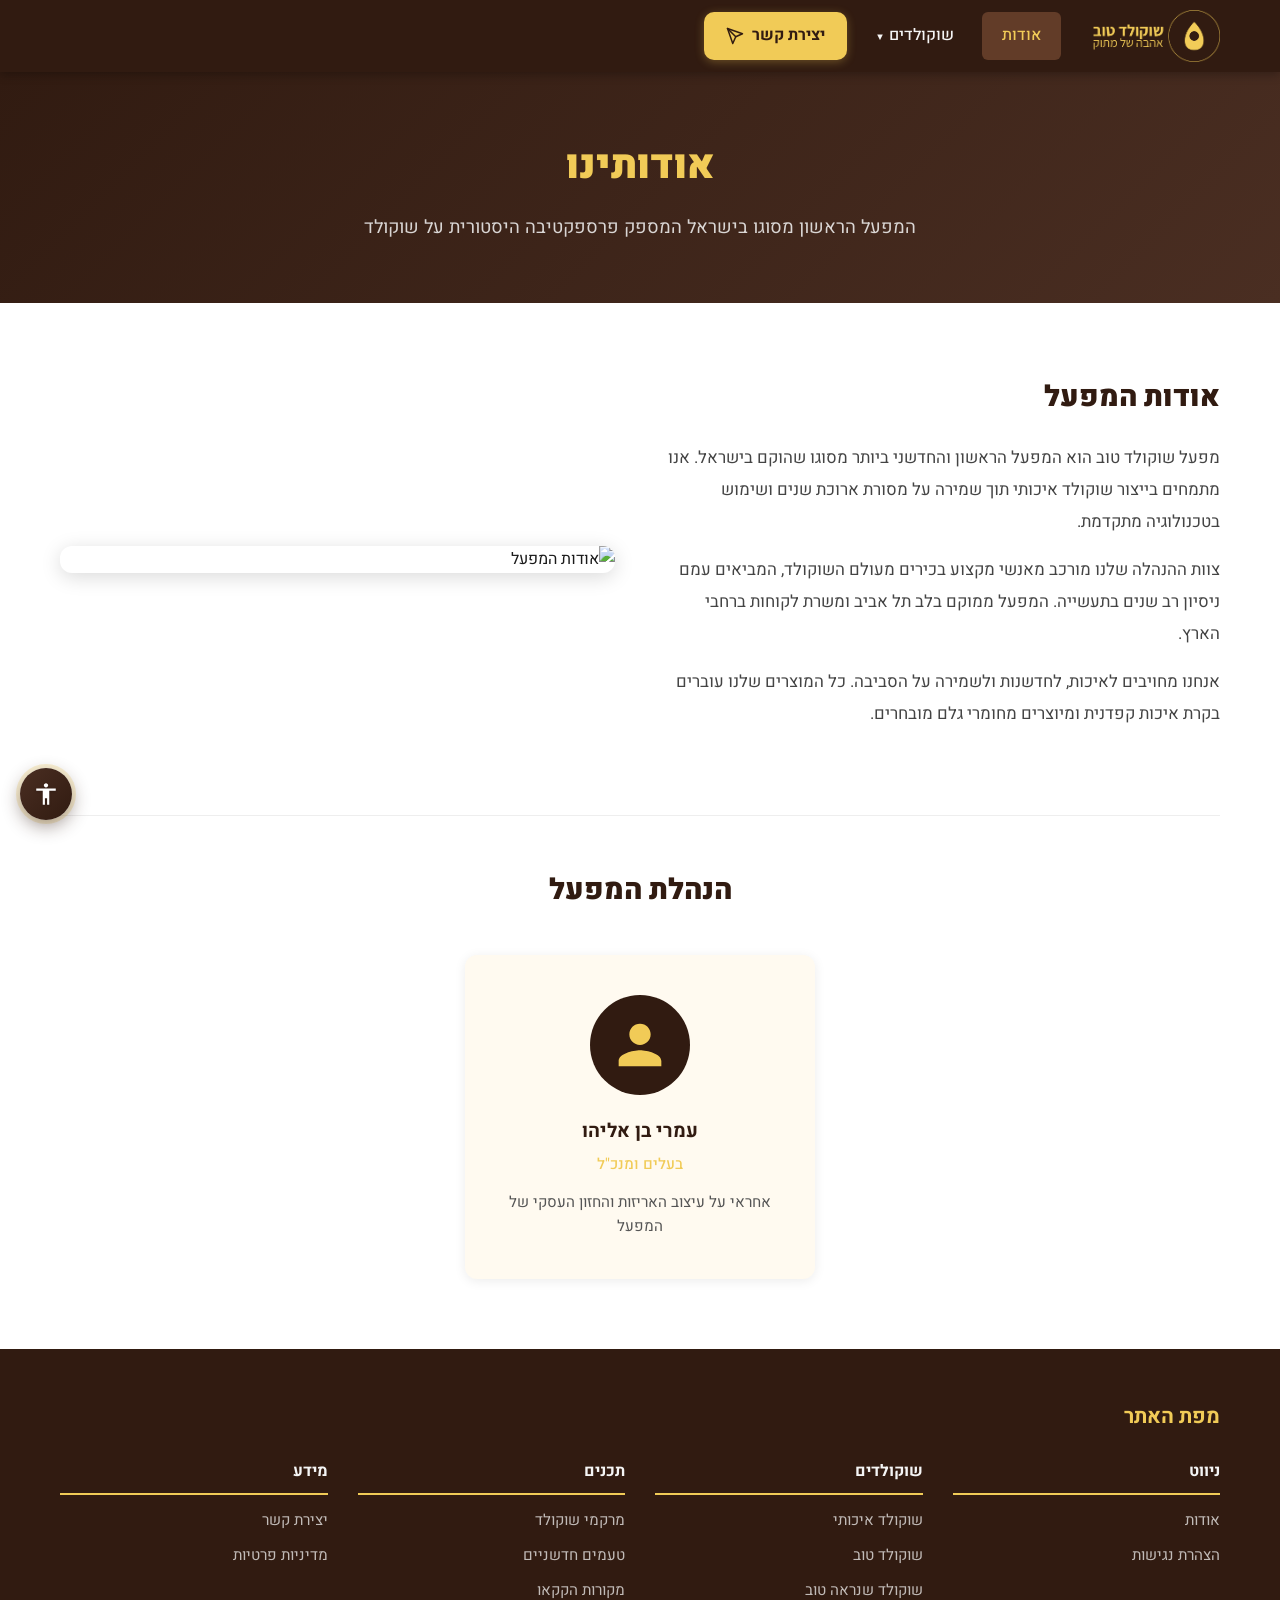
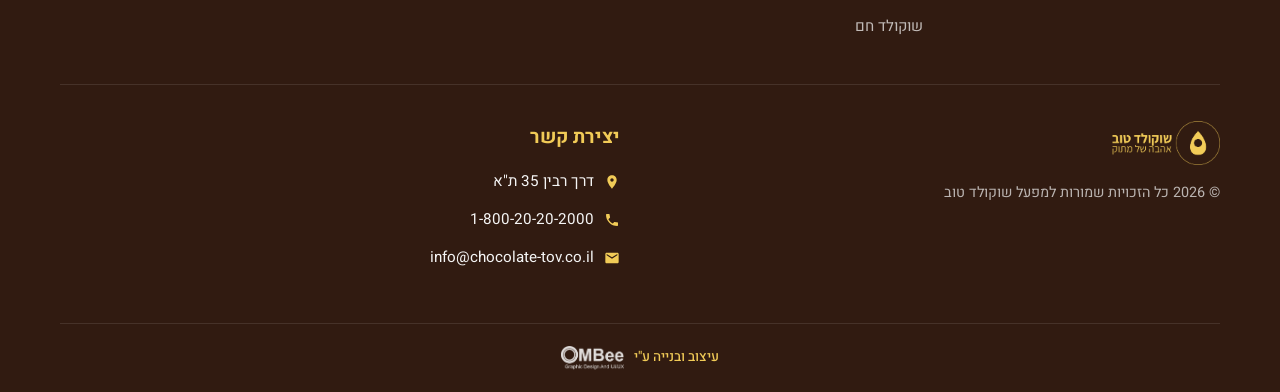
==== commit 356e1393: "Refresh branding, fix a11y panel coverage, add full chocolate menu - Replace text/SVG logo with Good" ====
--- a/about.html
+++ b/about.html
@@ -4,6 +4,7 @@
     <meta charset="UTF-8">
     <meta name="viewport" content="width=device-width, initial-scale=1.0">
     <title>אודותינו - מפעל שוקולד טוב</title>
+    <link rel="icon" type="image/png" href="images/favicon.png">
     <link rel="stylesheet" href="css/style.css">
     <link rel="preconnect" href="https://fonts.googleapis.com">
     <link rel="preconnect" href="https://fonts.gstatic.com" crossorigin>
@@ -15,12 +16,7 @@
     <header class="header">
         <div class="container header-inner">
             <a href="index.html" class="logo">
-                <svg width="48" height="48" viewBox="0 0 48 48" fill="none" xmlns="http://www.w3.org/2000/svg">
-                    <circle cx="24" cy="24" r="22" stroke="#f1cb57" stroke-width="2" fill="none"/>
-                    <path d="M16 32c0-6 4-12 8-16 4 4 8 10 8 16s-4 8-8 8-8-2-8-8z" fill="#f1cb57"/>
-                    <circle cx="24" cy="28" r="4" fill="#311b11"/>
-                </svg>
-                <span class="logo-text">שוקולד טוב<span class="logo-subtitle">השוקולד הישראלי הכי איכותי</span></span>
+                <img src="images/Good%20chocolate.png" alt="שוקולד טוב" class="logo-img">
             </a>
 
             <button class="hamburger" aria-label="תפריט" aria-expanded="false">
@@ -32,14 +28,38 @@
             <nav class="nav">
                 <ul class="nav-list">
                     <li><a href="about.html" class="active">אודות</a></li>
-                    <li class="has-submenu">
+                    <li class="has-submenu has-megamenu">
                         <a href="index.html#products">שוקולדים <span class="arrow">&#9660;</span></a>
-                        <ul class="submenu">
-                            <li><a href="chocolate-quality.html">שוקולד איכותי</a></li>
-                            <li><a href="chocolate-good.html">שוקולד טוב</a></li>
-                            <li><a href="chocolate-looks.html">שוקולד שנראה טוב</a></li>
-                            <li><a href="chocolate-hot.html">שוקולד חם</a></li>
-                        </ul>
+                        <div class="megamenu">
+                            <a href="chocolate-quality.html" class="megamenu-item">
+                                <img src="https://images.unsplash.com/photo-1481391319762-47dff72954d9?w=300&h=200&fit=crop&q=80" alt="שוקולד איכותי">
+                                <span>שוקולד איכותי</span>
+                            </a>
+                            <a href="chocolate-good.html" class="megamenu-item">
+                                <img src="https://images.unsplash.com/photo-1511381939415-e44015466834?w=300&h=200&fit=crop&q=80" alt="שוקולד טוב">
+                                <span>שוקולד טוב</span>
+                            </a>
+                            <a href="chocolate-looks.html" class="megamenu-item">
+                                <img src="https://images.unsplash.com/photo-1606312619070-d48b4c652a52?w=300&h=200&fit=crop&q=80" alt="שוקולד שנראה טוב">
+                                <span>שוקולד שנראה טוב</span>
+                            </a>
+                            <a href="chocolate-hot.html" class="megamenu-item">
+                                <img src="https://images.unsplash.com/photo-1517578239113-b03992dcdd25?w=300&h=200&fit=crop&q=80" alt="שוקולד חם">
+                                <span>שוקולד חם</span>
+                            </a>
+                            <a href="chocolate-textures.html" class="megamenu-item">
+                                <img src="https://images.unsplash.com/photo-1549007994-cb92caebd54b?w=300&h=200&fit=crop&q=80" alt="מרקמי שוקולד">
+                                <span>מרקמי שוקולד</span>
+                            </a>
+                            <a href="chocolate-flavors.html" class="megamenu-item">
+                                <img src="https://images.unsplash.com/photo-1582005450386-52b25f82d9bb?w=300&h=200&fit=crop&q=80" alt="טעמים חדשניים">
+                                <span>טעמים חדשניים</span>
+                            </a>
+                            <a href="chocolate-origins.html" class="megamenu-item">
+                                <img src="https://images.unsplash.com/photo-1622021142947-da7dedc7c39a?w=300&h=200&fit=crop&q=80" alt="מקורות הקקאו">
+                                <span>מקורות הקקאו</span>
+                            </a>
+                        </div>
                     </li>
                     <li><a href="contact.html" class="nav-cta">יצירת קשר</a></li>
                 </ul>
@@ -111,6 +131,14 @@
                         </ul>
                     </div>
                     <div class="sitemap-col">
+                        <h4>תכנים</h4>
+                        <ul>
+                            <li><a href="chocolate-textures.html">מרקמי שוקולד</a></li>
+                            <li><a href="chocolate-flavors.html">טעמים חדשניים</a></li>
+                            <li><a href="chocolate-origins.html">מקורות הקקאו</a></li>
+                        </ul>
+                    </div>
+                    <div class="sitemap-col">
                         <h4>מידע</h4>
                         <ul>
                             <li><a href="contact.html" class="nav-cta">יצירת קשר</a></li>
@@ -122,12 +150,7 @@
             <div class="footer-grid">
                 <div class="footer-info">
                     <a href="index.html" class="logo footer-logo">
-                        <svg width="40" height="40" viewBox="0 0 48 48" fill="none" xmlns="http://www.w3.org/2000/svg">
-                            <circle cx="24" cy="24" r="22" stroke="#f1cb57" stroke-width="2" fill="none"/>
-                            <path d="M16 32c0-6 4-12 8-16 4 4 8 10 8 16s-4 8-8 8-8-2-8-8z" fill="#f1cb57"/>
-                            <circle cx="24" cy="28" r="4" fill="#311b11"/>
-                        </svg>
-                        <span class="logo-text">שוקולד טוב<span class="logo-subtitle">השוקולד הישראלי הכי איכותי</span></span>
+                        <img src="images/Good%20chocolate.png" alt="שוקולד טוב" class="logo-img">
                     </a>
                     <p class="footer-copyright">&copy; 2026 כל הזכויות שמורות למפעל שוקולד טוב</p>
                 </div>
@@ -144,13 +167,16 @@
                         </li>
                         <li>
                             <svg width="16" height="16" viewBox="0 0 24 24" fill="#f1cb57"><path d="M20 4H4c-1.1 0-1.99.9-1.99 2L2 18c0 1.1.9 2 2 2h16c1.1 0 2-.9 2-2V6c0-1.1-.9-2-2-2zm0 4l-8 5-8-5V6l8 5 8-5v2z"/></svg>
-                            <a href="mailto:info@chocolate-tov.co.il">info@chocolate-tov.co.il</a>
+                            <a href="mailto:helloombee@gmail.com">info@chocolate-tov.co.il</a>
                         </li>
                     </ul>
                 </div>
             </div>
             <div class="footer-bottom">
-                <p>עיצוב ובנייה ע"י <a href="https://ombee.co.il" target="_blank">OMBee</a></p>
+                <a href="https://ombee.co.il" target="_blank" rel="noopener" class="ombee-credit">
+                    <span>עיצוב ובנייה ע"י</span>
+                    <img src="images/ombee-logo.png" alt="OMBee" class="ombee-logo">
+                </a>
             </div>
         </div>
     </footer>
@@ -166,21 +192,71 @@
             <button class="a11y-close" id="a11yClose" aria-label="סגירת תפריט נגישות">&times;</button>
         </div>
         <div class="a11y-options">
-            <button class="a11y-option" data-action="high-contrast"><span class="a11y-icon">&#9681;</span><span>ניגודיות גבוהה</span></button>
-            <button class="a11y-option" data-action="grayscale"><span class="a11y-icon">&#9790;</span><span>גווני אפור</span></button>
-            <button class="a11y-option" data-action="dark-mode"><span class="a11y-icon">&#9789;</span><span>מצב חשוך</span></button>
-            <button class="a11y-option" data-action="large-text"><span class="a11y-icon">A+</span><span>הגדלת טקסט</span></button>
-            <button class="a11y-option" data-action="line-height"><span class="a11y-icon">&#8661;</span><span>ריווח שורות</span></button>
-            <button class="a11y-option" data-action="text-spacing"><span class="a11y-icon">&#8596;</span><span>ריווח טקסט</span></button>
-            <button class="a11y-option" data-action="dyslexia-font"><span class="a11y-icon">Aa</span><span>גופן דיסלקציה</span></button>
-            <button class="a11y-option" data-action="text-align"><span class="a11y-icon">&#8676;</span><span>יישור שמאלה</span></button>
-            <button class="a11y-option" data-action="highlight-links"><span class="a11y-icon">&#128279;</span><span>הדגשת קישורים</span></button>
-            <button class="a11y-option" data-action="big-cursor"><span class="a11y-icon">&#9757;</span><span>סמן מוגדל</span></button>
-            <button class="a11y-option" data-action="hide-images"><span class="a11y-icon">&#128247;</span><span>הסתרת תמונות</span></button>
-            <button class="a11y-option" data-action="disable-animations"><span class="a11y-icon">&#9724;</span><span>ביטול אנימציות</span></button>
-            <button class="a11y-option" data-action="color-saturation"><span class="a11y-icon">&#127752;</span><span>רוויית צבע</span></button>
-            <button class="a11y-option" data-action="image-captions"><span class="a11y-icon">&#128196;</span><span>כיתוב תמונות</span></button>
-            <button class="a11y-option a11y-reset" data-action="reset"><span class="a11y-icon">&#8634;</span><span>איפוס הכל</span></button>
+            <button class="a11y-option" data-action="high-contrast">
+                <span class="a11y-icon"><svg viewBox="0 0 24 24" fill="none" stroke="currentColor" stroke-width="1.8" stroke-linecap="round" stroke-linejoin="round"><circle cx="12" cy="12" r="9"/><path d="M12 3a9 9 0 0 1 0 18z" fill="currentColor" stroke="none"/></svg></span>
+                <span class="a11y-label">ניגודיות גבוהה</span>
+            </button>
+            <button class="a11y-option" data-action="grayscale">
+                <span class="a11y-icon"><svg viewBox="0 0 24 24" fill="none" stroke="currentColor" stroke-width="1.6" stroke-linecap="round"><circle cx="12" cy="12" r="9"/><path d="M3 8h18M3 12h18M3 16h18"/></svg></span>
+                <span class="a11y-label">גווני אפור</span>
+            </button>
+            <button class="a11y-option" data-action="dark-mode">
+                <span class="a11y-icon"><svg viewBox="0 0 24 24" fill="none" stroke="currentColor" stroke-width="1.8" stroke-linecap="round" stroke-linejoin="round"><path d="M21 12.79A9 9 0 1 1 11.21 3 7 7 0 0 0 21 12.79z"/></svg></span>
+                <span class="a11y-label">מצב חשוך</span>
+            </button>
+            <button class="a11y-option" data-action="large-text">
+                <span class="a11y-icon"><svg viewBox="0 0 24 24" fill="currentColor" direction="ltr"><text x="2" y="17" font-family="Heebo,sans-serif" font-size="14" font-weight="700" direction="ltr">T</text><text x="11" y="20" font-family="Heebo,sans-serif" font-size="20" font-weight="700" direction="ltr">T</text></svg></span>
+                <span class="a11y-label">הגדלת טקסט</span>
+            </button>
+            <button class="a11y-option" data-action="line-height">
+                <span class="a11y-icon"><svg viewBox="0 0 24 24" fill="none" stroke="currentColor" stroke-width="1.8" stroke-linecap="round" stroke-linejoin="round"><path d="M9 6h12M9 12h12M9 18h12M3 6v12M1 8l2-2 2 2M1 16l2 2 2-2"/></svg></span>
+                <span class="a11y-label">ריווח שורות</span>
+            </button>
+            <button class="a11y-option" data-action="text-spacing">
+                <span class="a11y-icon"><svg viewBox="0 0 24 24" fill="none" stroke="currentColor" stroke-width="1.8" stroke-linecap="round" stroke-linejoin="round"><path d="M9 8h6M9 12h6M9 16h6M5 10l-2 2 2 2M19 10l2 2-2 2"/></svg></span>
+                <span class="a11y-label">ריווח טקסט</span>
+            </button>
+            <button class="a11y-option" data-action="dyslexia-font">
+                <span class="a11y-icon"><svg viewBox="0 0 24 24" fill="currentColor" direction="ltr"><text x="2" y="18" font-family="serif" font-size="16" font-weight="700" direction="ltr">D</text><text x="13" y="18" font-family="serif" font-size="16" font-weight="700" direction="ltr">f</text></svg></span>
+                <span class="a11y-label">גופן דיסלקציה</span>
+            </button>
+            <button class="a11y-option" data-action="text-align">
+                <span class="a11y-icon"><svg viewBox="0 0 24 24" fill="none" stroke="currentColor" stroke-width="1.8" stroke-linecap="round" stroke-linejoin="round"><path d="M3 6h18M3 10h12M3 14h18M3 18h12"/></svg></span>
+                <span class="a11y-label">יישור שמאלה</span>
+            </button>
+            <button class="a11y-option" data-action="highlight-links">
+                <span class="a11y-icon"><svg viewBox="0 0 24 24" fill="none" stroke="currentColor" stroke-width="1.8" stroke-linecap="round" stroke-linejoin="round"><path d="M10 13a5 5 0 0 0 7.54.54l3-3a5 5 0 0 0-7.07-7.07l-1.72 1.71"/><path d="M14 11a5 5 0 0 0-7.54-.54l-3 3a5 5 0 0 0 7.07 7.07l1.71-1.71"/></svg></span>
+                <span class="a11y-label">הדגשת קישורים</span>
+            </button>
+            <button class="a11y-option" data-action="big-cursor">
+                <span class="a11y-icon"><svg viewBox="0 0 24 24" fill="none" stroke="currentColor" stroke-width="1.8" stroke-linecap="round" stroke-linejoin="round"><path d="M5 3l7 16 2-7 7-2z"/></svg></span>
+                <span class="a11y-label">סמן מוגדל</span>
+            </button>
+            <button class="a11y-option" data-action="hide-images">
+                <span class="a11y-icon"><svg viewBox="0 0 24 24" fill="none" stroke="currentColor" stroke-width="1.8" stroke-linecap="round" stroke-linejoin="round"><rect x="3" y="3" width="18" height="18" rx="2"/><circle cx="9" cy="9" r="1.5"/><path d="M21 15l-5-5L5 21"/><path d="M3 3l18 18"/></svg></span>
+                <span class="a11y-label">הסתרת תמונות</span>
+            </button>
+            <button class="a11y-option" data-action="disable-animations">
+                <span class="a11y-icon"><svg viewBox="0 0 24 24" fill="none" stroke="currentColor" stroke-width="1.8" stroke-linecap="round" stroke-linejoin="round"><rect x="6" y="4" width="4" height="16" rx="1"/><rect x="14" y="4" width="4" height="16" rx="1"/></svg></span>
+                <span class="a11y-label">ביטול אנימציות</span>
+            </button>
+            <button class="a11y-option" data-action="color-saturation">
+                <span class="a11y-icon"><svg viewBox="0 0 24 24" fill="none" stroke="currentColor" stroke-width="1.8" stroke-linecap="round" stroke-linejoin="round"><path d="M12 2.69l5.66 5.66a8 8 0 1 1-11.31 0z"/></svg></span>
+                <span class="a11y-label">רוויית צבע</span>
+            </button>
+            <button class="a11y-option" data-action="image-captions">
+                <span class="a11y-icon"><svg viewBox="0 0 24 24" fill="none" stroke="currentColor" stroke-width="1.8" stroke-linecap="round" stroke-linejoin="round"><path d="M21 15a2 2 0 0 1-2 2H7l-4 4V5a2 2 0 0 1 2-2h14a2 2 0 0 1 2 2z"/><path d="M8 10h8M8 14h5"/></svg></span>
+                <span class="a11y-label">כיתוב תמונות</span>
+            </button>
+            <button class="a11y-option a11y-reset" data-action="reset">
+                <span class="a11y-icon"><svg viewBox="0 0 24 24" fill="none" stroke="currentColor" stroke-width="2" stroke-linecap="round" stroke-linejoin="round"><path d="M3 12a9 9 0 0 1 14.85-6.85L21 8"/><path d="M21 3v5h-5"/><path d="M21 12a9 9 0 0 1-14.85 6.85L3 16"/><path d="M3 21v-5h5"/></svg></span>
+                <span class="a11y-label">איפוס כל ההגדרות</span>
+            </button>
+            <div class="a11y-links">
+                <a href="accessibility.html">הצהרת נגישות</a>
+                <span class="a11y-links-sep" aria-hidden="true">·</span>
+                <a href="privacy.html">מדיניות פרטיות</a>
+            </div>
         </div>
     </div>
 
--- a/css/style.css
+++ b/css/style.css
@@ -77,6 +77,16 @@
     gap: 10px;
 }
 
+.logo-img {
+    height: 52px;
+    width: auto;
+    display: block;
+}
+
+.footer-logo .logo-img {
+    height: 44px;
+}
+
 .logo-text {
     font-size: 1.4rem;
     font-weight: 700;
@@ -119,10 +129,26 @@
     background: var(--gold);
     color: var(--brown-dark);
     font-weight: 700;
-    border-radius: 50px;
-    padding: 10px 28px;
+    border-radius: 10px;
+    padding: 10px 22px;
     box-shadow: 0 2px 10px rgba(241, 203, 87, 0.3);
     transition: all var(--transition);
+    display: inline-flex;
+    align-items: center;
+    gap: 8px;
+}
+
+.nav-list > li > a.nav-cta::after {
+    content: "";
+    display: inline-block;
+    width: 18px;
+    height: 18px;
+    background-image: url("data:image/svg+xml;utf8,<svg xmlns='http://www.w3.org/2000/svg' viewBox='0 0 24 24' fill='none' stroke='%23311b11' stroke-width='2' stroke-linecap='round' stroke-linejoin='round'><line x1='22' y1='2' x2='11' y2='13'/><polygon points='22 2 15 22 11 13 2 9 22 2'/></svg>");
+    background-repeat: no-repeat;
+    background-size: contain;
+    background-position: center;
+    transform: scaleX(-1);
+    transition: transform var(--transition);
 }
 
 .nav-list > li > a.nav-cta:hover {
@@ -130,6 +156,10 @@
     color: var(--brown-dark);
     transform: translateY(-2px);
     box-shadow: 0 6px 20px rgba(241, 203, 87, 0.5);
+}
+
+.nav-list > li > a.nav-cta:hover::after {
+    transform: scaleX(-1) translateX(3px);
 }
 
 .nav-list > li > a.nav-cta.active {
@@ -188,6 +218,76 @@
     color: var(--gold);
 }
 
+/* Mega Menu */
+.has-megamenu {
+    position: static;
+}
+
+.megamenu {
+    position: absolute;
+    top: 100%;
+    left: 0;
+    right: 0;
+    background: var(--brown-dark);
+    display: grid;
+    grid-template-columns: repeat(4, 1fr);
+    gap: 0;
+    padding: 16px 24px;
+    box-shadow: 0 8px 30px rgba(0, 0, 0, 0.4);
+    opacity: 0;
+    visibility: hidden;
+    transform: translateY(10px);
+    transition: all var(--transition);
+    z-index: 100;
+}
+
+.has-megamenu:hover .megamenu {
+    opacity: 1;
+    visibility: visible;
+    transform: translateY(0);
+}
+
+.megamenu-item {
+    display: flex;
+    flex-direction: column;
+    align-items: center;
+    text-align: center;
+    padding: 12px;
+    border-radius: 10px;
+    transition: background var(--transition), transform var(--transition);
+    text-decoration: none;
+}
+
+.megamenu-item:hover {
+    background: var(--brown-light);
+    transform: translateY(-4px);
+}
+
+.megamenu-item img {
+    width: 100%;
+    height: 120px;
+    object-fit: cover;
+    border-radius: 8px;
+    margin-bottom: 10px;
+    box-shadow: 0 4px 12px rgba(0, 0, 0, 0.3);
+    transition: box-shadow var(--transition);
+}
+
+.megamenu-item:hover img {
+    box-shadow: 0 6px 20px rgba(0, 0, 0, 0.5);
+}
+
+.megamenu-item span {
+    color: var(--text-light);
+    font-weight: 600;
+    font-size: 0.95rem;
+    transition: color var(--transition);
+}
+
+.megamenu-item:hover span {
+    color: var(--gold);
+}
+
 /* Hamburger */
 .hamburger {
     display: none;
@@ -408,7 +508,7 @@
 
 .sitemap-grid {
     display: grid;
-    grid-template-columns: repeat(3, 1fr);
+    grid-template-columns: repeat(4, 1fr);
     gap: 30px;
 }
 
@@ -529,6 +629,27 @@
     width: 100%;
     padding: 16px;
     font-size: 1.1rem;
+    display: inline-flex;
+    align-items: center;
+    justify-content: center;
+    gap: 10px;
+}
+
+.btn-submit::after {
+    content: "";
+    display: inline-block;
+    width: 20px;
+    height: 20px;
+    background-image: url("data:image/svg+xml;utf8,<svg xmlns='http://www.w3.org/2000/svg' viewBox='0 0 24 24' fill='none' stroke='%23311b11' stroke-width='2' stroke-linecap='round' stroke-linejoin='round'><line x1='22' y1='2' x2='11' y2='13'/><polygon points='22 2 15 22 11 13 2 9 22 2'/></svg>");
+    background-repeat: no-repeat;
+    background-size: contain;
+    background-position: center;
+    transform: scaleX(-1);
+    transition: transform var(--transition);
+}
+
+.btn-submit:hover::after {
+    transform: scaleX(-1) translateX(3px);
 }
 
 /* Contact Info Sidebar */
@@ -794,6 +915,143 @@
     color: var(--gold);
 }
 
+/* ===== Topic Cards (textures / flavors / origins) ===== */
+.topic-grid {
+    display: grid;
+    grid-template-columns: repeat(3, 1fr);
+    gap: 28px;
+    margin-top: 24px;
+}
+
+.topic-card {
+    background: var(--white);
+    border-radius: 14px;
+    overflow: hidden;
+    box-shadow: 0 2px 12px rgba(49, 27, 17, 0.08);
+    transition: transform var(--transition), box-shadow var(--transition);
+    display: flex;
+    flex-direction: column;
+}
+
+.topic-card:hover {
+    transform: translateY(-6px);
+    box-shadow: 0 12px 32px rgba(49, 27, 17, 0.18);
+}
+
+.topic-card .topic-image {
+    aspect-ratio: 4/3;
+    overflow: hidden;
+}
+
+.topic-card .topic-image img {
+    width: 100%;
+    height: 100%;
+    object-fit: cover;
+    transition: transform 0.6s ease;
+}
+
+.topic-card:hover .topic-image img {
+    transform: scale(1.06);
+}
+
+.topic-card .topic-text {
+    padding: 22px 22px 24px;
+    flex: 1;
+}
+
+.topic-card h3 {
+    font-size: 1.15rem;
+    font-weight: 700;
+    color: var(--brown-dark);
+    margin-bottom: 8px;
+    display: flex;
+    align-items: center;
+    gap: 10px;
+}
+
+.topic-card .topic-tag {
+    display: inline-block;
+    background: var(--gold);
+    color: var(--brown-dark);
+    font-size: 0.7rem;
+    font-weight: 700;
+    padding: 3px 10px;
+    border-radius: 999px;
+    letter-spacing: 0.3px;
+}
+
+.topic-card p {
+    font-size: 0.95rem;
+    color: #555;
+    line-height: 1.7;
+}
+
+.topic-card ul {
+    margin-top: 10px;
+    padding-right: 18px;
+}
+
+.topic-card ul li {
+    font-size: 0.9rem;
+    color: #555;
+    line-height: 1.6;
+    list-style: disc;
+    margin-bottom: 4px;
+}
+
+/* Highlight quote band */
+.chocolate-quote {
+    background: linear-gradient(135deg, #4A2E22 0%, #311b11 100%);
+    color: var(--text-light);
+    padding: 60px 0;
+    text-align: center;
+    margin: 60px 0;
+}
+
+.chocolate-quote blockquote {
+    font-size: 1.4rem;
+    font-weight: 500;
+    color: var(--gold);
+    max-width: 720px;
+    margin: 0 auto 12px;
+    line-height: 1.6;
+    font-style: italic;
+}
+
+.chocolate-quote cite {
+    font-size: 0.95rem;
+    opacity: 0.75;
+    font-style: normal;
+}
+
+/* Did-you-know facts strip */
+.facts-strip {
+    display: grid;
+    grid-template-columns: repeat(3, 1fr);
+    gap: 24px;
+    margin-top: 40px;
+}
+
+.fact-card {
+    background: var(--cream);
+    border-right: 4px solid var(--gold);
+    padding: 22px 26px;
+    border-radius: 8px;
+}
+
+.fact-card h4 {
+    color: var(--brown-dark);
+    font-size: 1rem;
+    font-weight: 700;
+    margin-bottom: 6px;
+}
+
+.fact-card p {
+    color: #555;
+    font-size: 0.92rem;
+    line-height: 1.6;
+}
+
 /* ===== Footer ===== */
 .footer {
     background: var(--brown-dark);
@@ -843,16 +1101,45 @@
 
 .footer-bottom {
     text-align: center;
-    padding: 20px 0;
+    padding: 22px 0;
     margin-top: 40px;
     border-top: 1px solid rgba(255, 255, 255, 0.1);
     font-size: 0.85rem;
-    opacity: 0.6;
+    color: rgba(255, 255, 255, 0.65);
 }
 
 .footer-bottom a {
     color: var(--gold);
     font-weight: 500;
+}
+
+.ombee-credit {
+    display: inline-flex;
+    align-items: center;
+    gap: 10px;
+    font-size: 0.85rem;
+    color: rgba(255, 255, 255, 0.7);
+    transition: color var(--transition), transform var(--transition);
+    text-decoration: none;
+}
+
+.ombee-credit:hover {
+    color: var(--gold);
+    transform: translateY(-1px);
+}
+
+.ombee-logo {
+    height: 24px;
+    width: auto;
+    vertical-align: middle;
+    filter: brightness(0) invert(1);
+    opacity: 0.85;
+    transition: opacity var(--transition), filter var(--transition);
+}
+
+.ombee-credit:hover .ombee-logo {
+    opacity: 1;
+    filter: brightness(0) invert(1) sepia(1) saturate(4) hue-rotate(15deg);
 }
 
 /* ===== Cookie Banner ===== */
@@ -936,47 +1223,56 @@
     position: fixed;
     bottom: 80px;
     left: 20px;
-    width: 56px;
-    height: 56px;
+    width: 52px;
+    height: 52px;
     border-radius: 50%;
-    background: var(--brown-dark);
-    border: 2px solid var(--gold);
+    background: linear-gradient(135deg, #4A2E22 0%, #311b11 100%);
+    border: none;
     display: flex;
     align-items: center;
     justify-content: center;
     cursor: pointer;
-    z-index: 1500;
-    box-shadow: 0 4px 20px rgba(0, 0, 0, 0.35);
-    transition: all var(--transition);
-    animation: a11y-pulse 3s ease-in-out infinite;
+    z-index: 2100;
+    box-shadow: 0 6px 18px rgba(49, 27, 17, 0.45), 0 0 0 4px rgba(241, 203, 87, 0.25);
+    transition: transform 0.25s ease, box-shadow 0.25s ease;
+    animation: a11y-pulse 2.8s ease-in-out infinite;
 }
 
 @keyframes a11y-pulse {
-    0%, 100% { box-shadow: 0 4px 20px rgba(0, 0, 0, 0.35); }
-    50% { box-shadow: 0 4px 20px rgba(241, 203, 87, 0.4); }
+    0%, 100% { box-shadow: 0 6px 18px rgba(49, 27, 17, 0.35), 0 0 0 4px rgba(241, 203, 87, 0.18); }
+    50%      { box-shadow: 0 6px 22px rgba(49, 27, 17, 0.4),  0 0 0 8px rgba(241, 203, 87, 0.12); }
 }
 
 .accessibility-btn:hover {
-    background: var(--brown-light);
-    transform: scale(1.1);
+    transform: scale(1.08);
+    box-shadow: 0 8px 24px rgba(49, 27, 17, 0.45), 0 0 0 6px rgba(241, 203, 87, 0.25);
     animation: none;
+}
+
+.accessibility-btn:focus-visible {
+    outline: 3px solid var(--gold);
+    outline-offset: 3px;
+}
+
+.accessibility-btn svg {
+    filter: drop-shadow(0 1px 1px rgba(0, 0, 0, 0.2));
 }
 
 /* Accessibility Panel */
 .accessibility-panel {
     position: fixed;
-    bottom: 146px;
+    bottom: 80px;
     left: 20px;
     width: 340px;
-    max-height: calc(100vh - 180px);
+    max-height: calc(100vh - 140px);
     background: var(--white);
-    border-radius: 16px;
-    box-shadow: 0 12px 48px rgba(0, 0, 0, 0.25);
-    z-index: 1500;
+    border-radius: 20px;
+    box-shadow: 0 24px 60px -12px rgba(49, 27, 17, 0.38), 0 8px 20px -4px rgba(49, 27, 17, 0.18);
+    z-index: 2100;
     opacity: 0;
     visibility: hidden;
-    transform: translateY(20px) scale(0.95);
-    transition: all 0.35s cubic-bezier(0.4, 0, 0.2, 1);
+    transform: translateX(calc(-100% - 30px));
+    transition: opacity 0.3s ease, transform 0.4s cubic-bezier(0.32, 0.72, 0.4, 1.08), visibility 0.4s;
     overflow: hidden;
     display: flex;
     flex-direction: column;
@@ -985,16 +1281,17 @@
 .accessibility-panel.active {
     opacity: 1;
     visibility: visible;
-    transform: translateY(0) scale(1);
+    transform: translateX(0);
 }
 
 .a11y-header {
     display: flex;
     align-items: center;
     justify-content: space-between;
-    padding: 18px 20px;
-    background: var(--brown-dark);
+    padding: 14px 18px;
+    background: linear-gradient(135deg, #4A2E22 0%, #311b11 100%);
     color: var(--text-light);
+    border-bottom: 2px solid rgba(241, 203, 87, 0.25);
 }
 
 .a11y-header h3 {
@@ -1003,19 +1300,26 @@
     color: var(--gold);
     display: flex;
     align-items: center;
-    gap: 8px;
+    gap: 10px;
+    letter-spacing: 0.2px;
 }
 
 .a11y-header h3 svg {
     flex-shrink: 0;
+    padding: 6px;
+    width: 28px;
+    height: 28px;
+    background: rgba(241, 203, 87, 0.18);
+    border-radius: 50%;
+    box-sizing: content-box;
 }
 
 .a11y-close {
-    background: none;
+    background: rgba(255, 255, 255, 0.08);
     border: none;
-    font-size: 1.6rem;
+    font-size: 1.4rem;
     cursor: pointer;
-    color: rgba(255, 255, 255, 0.6);
+    color: rgba(255, 255, 255, 0.75);
     line-height: 1;
     width: 32px;
     height: 32px;
@@ -1023,57 +1327,76 @@
     align-items: center;
     justify-content: center;
     border-radius: 50%;
-    transition: all var(--transition);
+    transition: all 0.2s ease;
 }
 
 .a11y-close:hover {
     color: var(--white);
-    background: rgba(255, 255, 255, 0.15);
+    background: rgba(255, 255, 255, 0.18);
+    transform: rotate(90deg);
 }
 
 .a11y-options {
     padding: 14px;
     display: grid;
-    grid-template-columns: repeat(3, 1fr);
-    gap: 8px;
+    grid-template-columns: 1fr 1fr;
+    gap: 10px;
     overflow-y: auto;
-    max-height: calc(100vh - 280px);
+    max-height: calc(100vh - 230px);
+    scrollbar-width: thin;
+    scrollbar-color: var(--brown-light) transparent;
+    background: var(--cream);
+}
+
+.a11y-options::-webkit-scrollbar {
+    width: 6px;
+}
+
+.a11y-options::-webkit-scrollbar-thumb {
+    background: var(--brown-light);
+    border-radius: 3px;
+    opacity: 0.5;
 }
 
 .a11y-option {
     display: flex;
     flex-direction: column;
     align-items: center;
-    gap: 6px;
-    padding: 14px 6px 12px;
-    border: 2px solid #e8e4e0;
-    border-radius: 10px;
+    justify-content: center;
+    gap: 10px;
+    padding: 16px 8px 14px;
+    border: 1.5px solid #ebe0cf;
+    border-radius: 14px;
     background: var(--white);
     cursor: pointer;
     font-family: inherit;
-    font-size: 0.72rem;
-    font-weight: 500;
-    color: var(--text-dark);
-    transition: all var(--transition);
+    font-size: 0.78rem;
+    font-weight: 700;
+    color: var(--brown-dark);
+    transition: transform 0.2s ease, box-shadow 0.2s ease, border-color 0.2s ease, background 0.2s ease;
     text-align: center;
-    line-height: 1.3;
+    line-height: 1.25;
+    box-shadow: 0 2px 4px rgba(49, 27, 17, 0.05);
+    min-height: 92px;
 }
 
 .a11y-option:hover {
     border-color: var(--gold);
-    background: #fffef5;
+    background: #fffdf4;
     transform: translateY(-2px);
-    box-shadow: 0 4px 12px rgba(0, 0, 0, 0.08);
+    box-shadow: 0 8px 18px -4px rgba(241, 203, 87, 0.35);
+}
+
+.a11y-option:focus-visible {
+    outline: none;
+    border-color: var(--gold);
+    box-shadow: 0 0 0 3px rgba(241, 203, 87, 0.45);
 }
 
 .a11y-option.active {
     border-color: var(--gold);
-    background: #fff8e0;
-    box-shadow: inset 0 0 0 1px var(--gold);
-}
-
-.a11y-option.active .a11y-icon {
-    color: var(--brown-dark);
+    background: linear-gradient(180deg, #fff8e0 0%, #ffeeb0 100%);
+    box-shadow: 0 4px 14px -2px rgba(241, 203, 87, 0.6);
 }
 
 .a11y-icon {
@@ -1082,67 +1405,137 @@
     display: flex;
     align-items: center;
     justify-content: center;
-    font-size: 1.25rem;
-    background: var(--cream);
-    border-radius: 50%;
-    color: var(--brown-light);
-    transition: all var(--transition);
+    color: var(--brown-dark);
+    transition: transform 0.2s ease, color 0.2s ease;
+}
+
+.a11y-icon svg {
+    width: 100%;
+    height: 100%;
+    display: block;
 }
 
 .a11y-option:hover .a11y-icon {
-    background: #fff3d0;
+    color: var(--brown-dark);
+    transform: scale(1.1);
 }
 
 .a11y-option.active .a11y-icon {
-    background: var(--gold);
+    color: var(--brown-dark);
+}
+
+.a11y-label {
+    color: var(--brown-dark);
+    font-weight: 700;
+    letter-spacing: 0.1px;
+    font-size: 0.82rem;
+}
+
+.a11y-option.active .a11y-label {
     color: var(--brown-dark);
 }
 
 .a11y-reset {
     grid-column: 1 / -1;
     flex-direction: row;
-    gap: 8px;
-    padding: 12px;
-    background: var(--cream);
-    border-color: #d4d0cc;
+    justify-content: center;
+    gap: 10px;
+    padding: 14px 20px;
+    margin-top: 6px;
+    min-height: auto;
+    background: linear-gradient(135deg, var(--gold) 0%, #e5bf44 100%);
+    border: none;
+    border-radius: 14px;
+    font-weight: 800;
+    font-size: 0.95rem;
+    color: var(--brown-dark);
+    box-shadow: 0 6px 16px -4px rgba(241, 203, 87, 0.55), 0 2px 6px rgba(49, 27, 17, 0.15);
+}
+
+.a11y-reset .a11y-icon {
+    width: 20px;
+    height: 20px;
+    color: var(--brown-dark);
+}
+
+.a11y-reset .a11y-label {
+    color: var(--brown-dark);
+    font-size: 0.95rem;
+    font-weight: 800;
+}
+
+.a11y-reset:hover {
+    background: linear-gradient(135deg, #f4d369 0%, #e0b630 100%);
+    border-color: transparent;
+    color: var(--brown-dark);
+    transform: translateY(-2px);
+    box-shadow: 0 10px 22px -4px rgba(241, 203, 87, 0.65), 0 4px 10px rgba(49, 27, 17, 0.2);
+}
+
+.a11y-reset:hover .a11y-icon {
+    color: var(--brown-dark);
+    transform: rotate(-90deg);
+}
+
+.a11y-links {
+    grid-column: 1 / -1;
+    display: flex;
+    align-items: center;
+    justify-content: center;
+    gap: 10px;
+    padding: 10px 0 4px;
+    font-size: 0.82rem;
+    color: var(--brown-mid);
+}
+
+.a11y-links a {
+    color: var(--brown-dark);
     font-weight: 700;
-    font-size: 0.85rem;
-}
-
-.a11y-reset:hover {
-    background: #fce4e4;
-    border-color: #e74c3c;
-    color: #c0392b;
-}
-
-.a11y-reset:hover .a11y-icon {
-    background: #e74c3c;
-    color: white;
+    transition: color 0.2s ease;
+}
+
+.a11y-links a:hover {
+    color: var(--gold);
+    text-decoration: underline;
+}
+
+.a11y-links-sep {
+    color: var(--brown-light);
+    opacity: 0.6;
+    font-weight: 700;
 }
 
 /* ===== Responsive ===== */
 @media (max-width: 1024px) {
-    .products-grid {
+    .products-grid,
+    .topic-grid,
+    .facts-strip {
         grid-template-columns: repeat(2, 1fr);
     }
 
     .hero h1 {
         font-size: 2.4rem;
     }
+
+    .about-grid {
+        gap: 30px;
+    }
+
+    .contact-grid {
+        grid-template-columns: 1fr 1fr;
+        gap: 30px;
+    }
+
+    .product-detail {
+        gap: 30px;
+    }
+
+    .management-grid {
+        grid-template-columns: repeat(auto-fit, minmax(220px, 1fr));
+    }
 }
 
 @media (max-width: 768px) {
-    /* Contact Page */
-    .contact-grid {
-        grid-template-columns: 1fr;
-        gap: 40px;
-    }
-
-    .form-row {
-        grid-template-columns: 1fr;
-        gap: 0;
-    }
-
     .page-hero h1 {
         font-size: 2rem;
     }
@@ -1195,6 +1588,29 @@
         display: block;
     }
 
+    .megamenu {
+        position: static;
+        grid-template-columns: repeat(2, 1fr);
+        gap: 4px;
+        padding: 8px;
+        opacity: 1;
+        visibility: visible;
+        transform: none;
+        box-shadow: none;
+        background: rgba(255, 255, 255, 0.05);
+        border-radius: 6px;
+        margin-top: 4px;
+        display: none;
+    }
+
+    .has-megamenu.open .megamenu {
+        display: grid;
+    }
+
+    .megamenu-item img {
+        height: 80px;
+    }
+
     /* Hero */
     .hero {
         min-height: 400px;
@@ -1212,14 +1628,60 @@
         padding: 60px 0;
     }
 
+    /* Tablet: keep 2-column layouts */
+    .products-grid {
+        grid-template-columns: repeat(2, 1fr);
+        gap: 20px;
+    }
+
+    .products {
+        padding: 50px 0;
+    }
+
+    .about {
+        padding: 60px 0;
+    }
+
+    .sitemap-grid {
+        grid-template-columns: repeat(2, 1fr);
+        gap: 24px;
+    }
+
+    /* Cookie */
+    .cookie-inner {
+        flex-direction: column;
+        text-align: center;
+    }
+
+    .cookie-buttons {
+        justify-content: center;
+        flex-wrap: wrap;
+    }
+}
+
+/* ===== Mobile ===== */
+@media (max-width: 576px) {
+    /* Contact Page */
+    .contact-grid {
+        grid-template-columns: 1fr;
+        gap: 40px;
+    }
+
+    .form-row {
+        grid-template-columns: 1fr;
+        gap: 0;
+    }
+
     /* Products */
-    .products-grid {
+    .products-grid,
+    .topic-grid,
+    .facts-strip {
         grid-template-columns: 1fr;
         gap: 20px;
     }
 
-    .products {
-        padding: 50px 0;
+    .chocolate-quote blockquote {
+        font-size: 1.15rem;
     }
 
     /* About */
@@ -1253,17 +1715,6 @@
         grid-template-columns: 1fr;
         gap: 30px;
     }
-
-    /* Cookie */
-    .cookie-inner {
-        flex-direction: column;
-        text-align: center;
-    }
-
-    .cookie-buttons {
-        justify-content: center;
-        flex-wrap: wrap;
-    }
 }
 
 @media (max-width: 480px) {
@@ -1280,21 +1731,17 @@
         font-size: 0.95rem;
     }
 
-    .a11y-options {
-        grid-template-columns: 1fr 1fr;
-    }
-
     .accessibility-panel {
-        width: 300px;
-        left: 10px;
-        bottom: 140px;
+        width: 280px;
+        left: 12px;
+        bottom: 76px;
     }
 }
 
 @media (max-width: 380px) {
     .accessibility-panel {
-        width: calc(100vw - 20px);
-        left: 10px;
+        width: calc(100vw - 24px);
+        left: 12px;
     }
 }
 
